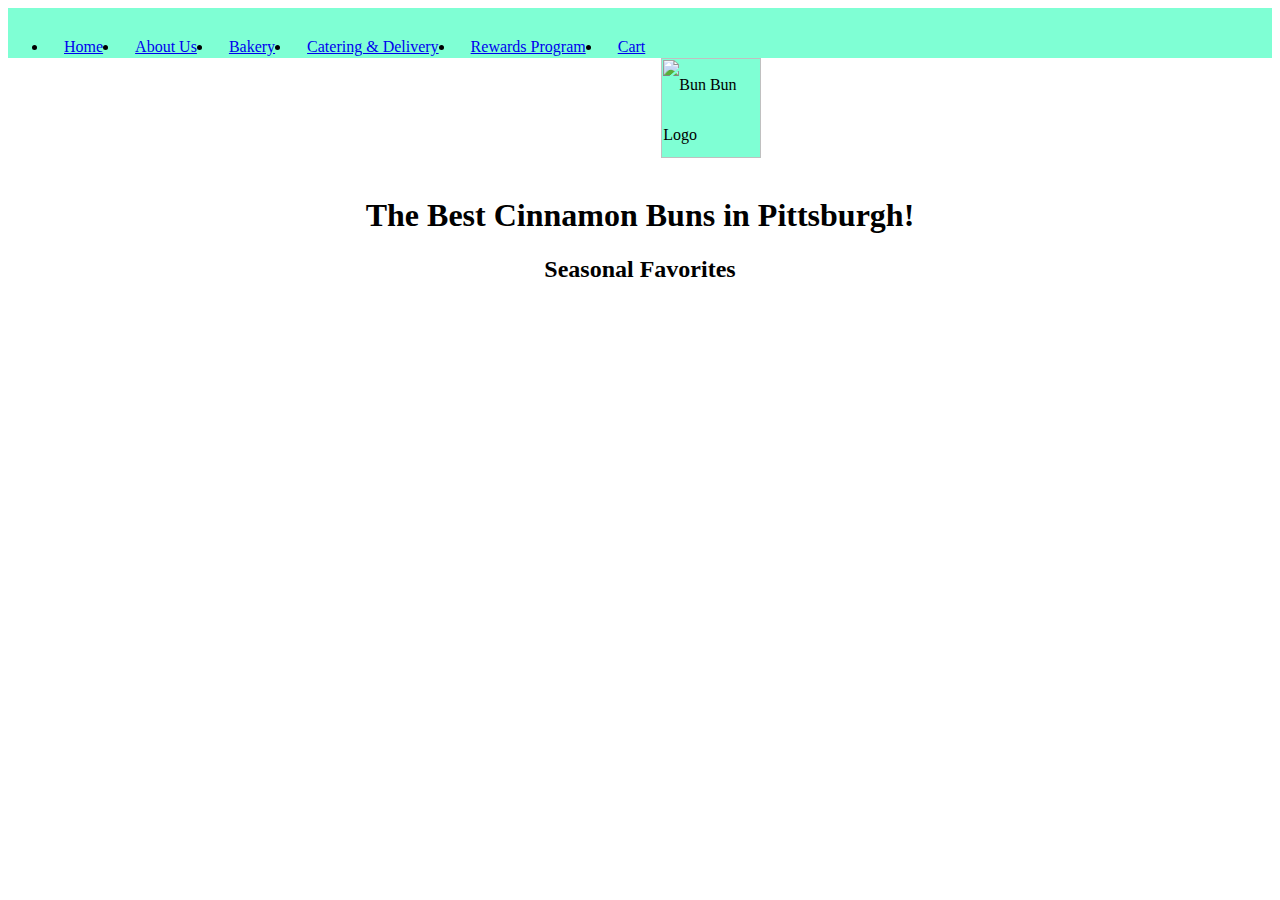
==== index.html @ b0fdb366 "Add files via upload" ====
<html>
  <head>
    <meta charset="utf-8" />
    <title>Homework 5</title>
	<link href="style.css" rel="stylesheet" type="text/css">
  </head>
  
  <body>

    <nav class = "header">
        <ul>
            <li>
                <a href = "#">Home</a>
            </li>
            <li>
                <a href = "#">About Us</a>
            </li>
            <li>
                <a href = "#">Bakery</a>
            </li>
            <li>
                <a href = "#">Catering & Delivery</a>
            </li>
            <li>
                <a href = "#">Rewards Program</a>
            </li>
            <li>
                <a href = "#">Cart</a>
            </li>
        </ul>
    </nav>
    
    <img src="BunBun Logo.png" alt="Bun Bun Logo" id = "logo" class = "header">
  
    <br>

  	<h1 id = "banner">The Best Cinnamon Buns in Pittsburgh!</h1>
  	
  	<h2 id = "seasonal-favorites">Seasonal Favorites</h2>
  	
 	
  </body>
  
</html>
---- style.css ----
.header {
    display: block;
    height: 50px;
    line-height: 50px;
}

.header li {
    float: left;
}

.header li a {
    display: inline-block;
    text-align: center;
    padding: 14px 16px;
}

#logo {
    display: block;
    margin-left: 50%;
    margin-right: 50%;
    width: 100px;
    height: 100px;
}

.header {
    background-color: aquamarine;
}

#banner {
    text-align: center;
    font-weight: bolder;
}

#seasonal-favorites {
    text-align: center;
    font-weight: bold;
}
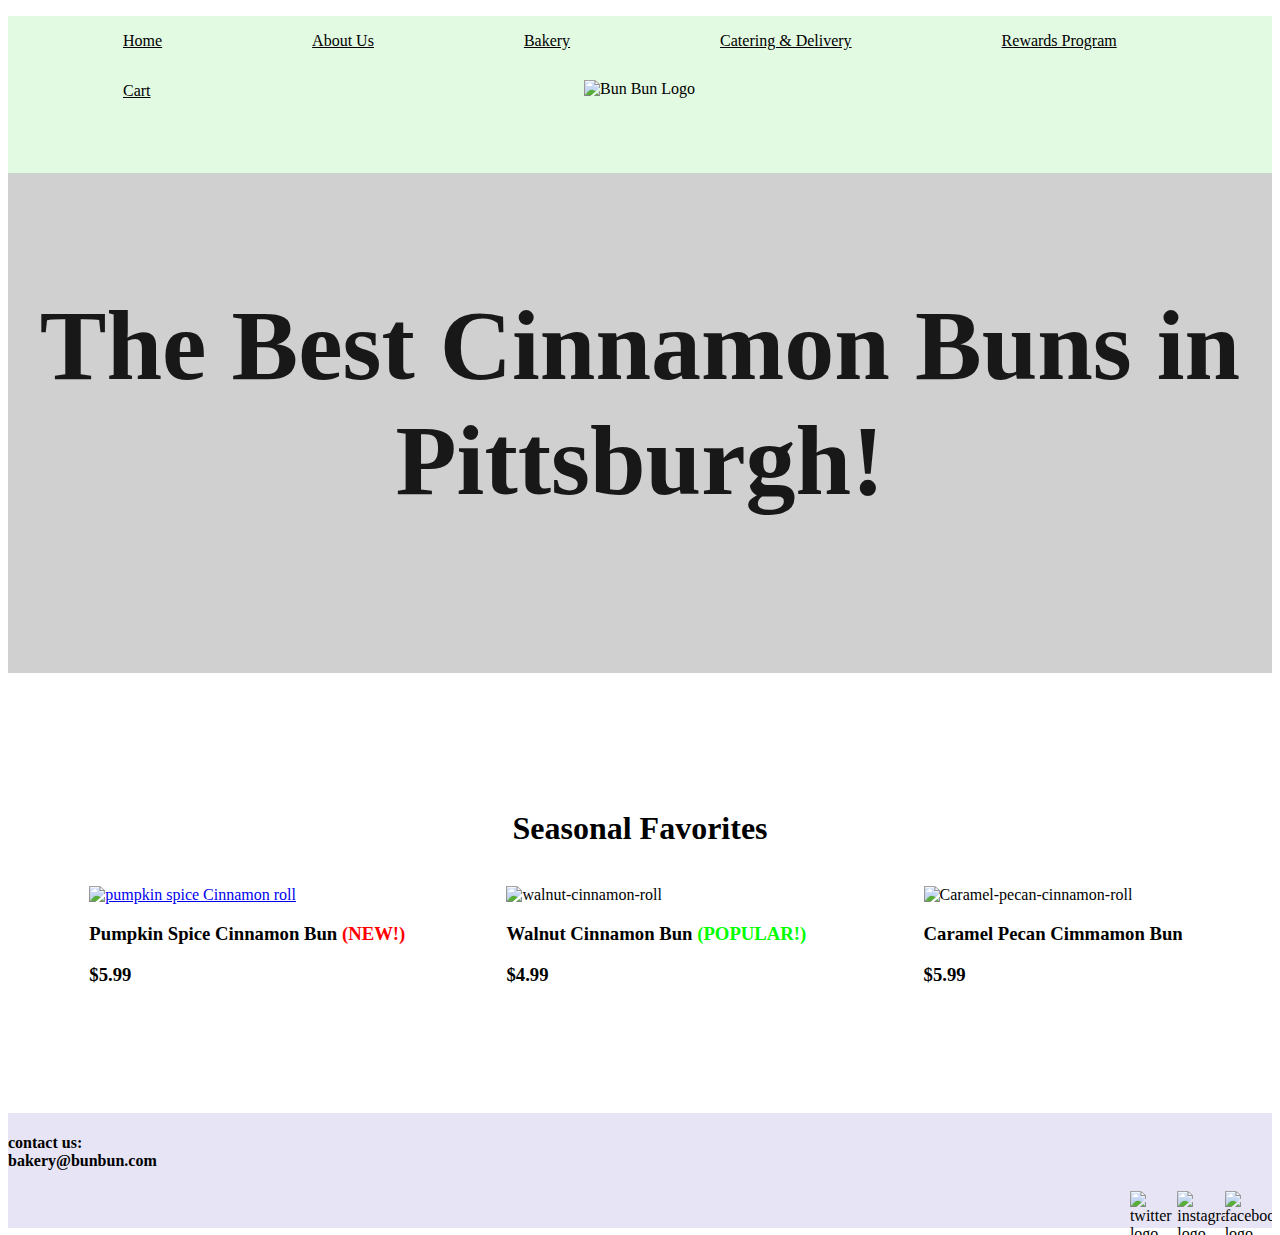
==== commit a364fdcb: "Add files via upload" ====
--- a/index.html
+++ b/index.html
@@ -1,3 +1,4 @@
+<!DOCTYPE html>
 <html>
   <head>
     <meta charset="utf-8" />
@@ -6,39 +7,78 @@
   </head>
   
   <body>
+    <div class = "container">
+        <nav class = "header">
+            <ul>
+                <li>
+                    <a href = "index.html">Home</a>
+                </li>
+                <li>
+                    <a href = "#">About Us</a>
+                </li>
+                <li>
+                    <a href = "bakery.html">Bakery</a>
+                </li>
+                <li>
+                    <a href = "#">Catering & Delivery</a>
+                </li>
+                <li>
+                    <a href = "#">Rewards Program</a>
+                </li>
+                <li>
+                    <a href = "#">Cart</a>
+                </li>
+            </ul>
+        </nav>
+    </div>
+    <img src="BunBun Logo.png" alt="Bun Bun Logo" id = "logo">
+    <h1 id = "banner"> <br> The Best Cinnamon Buns in Pittsburgh!</h1>
+    <h1 id = "seasonal-favorites">Seasonal Favorites</h1>
+    <br>
+    <div class = "row-padding column-padding align food">
+        <div class = "rolls">
+            <a href= "pumpkin-spice.html"><img src = "pumpkin-spice-roll.jpg" alt= "pumpkin spice Cinnamon roll" class = "roll-pics"></a>
+            <h3>Pumpkin Spice Cinnamon Bun    <span id = "new">    (NEW!)</span></h3>
+            <h3 class = "prices">$5.99</h3>
+        </div>
+    
+        <div class = "rolls">
+            <img src = "walnut-cinnamon-roll.jpg" alt = "walnut-cinnamon-roll" class = "roll-pics">
+            <h3 class = "roll-text">Walnut Cinnamon Bun <span id = "popular"> (POPULAR!)</span></h3>
+            <h3 class = "prices">$4.99</h3>
+        </div>
 
-    <nav class = "header">
-        <ul>
-            <li>
-                <a href = "#">Home</a>
-            </li>
-            <li>
-                <a href = "#">About Us</a>
-            </li>
-            <li>
-                <a href = "#">Bakery</a>
-            </li>
-            <li>
-                <a href = "#">Catering & Delivery</a>
-            </li>
-            <li>
-                <a href = "#">Rewards Program</a>
-            </li>
-            <li>
-                <a href = "#">Cart</a>
-            </li>
-        </ul>
-    </nav>
-    
-    <img src="BunBun Logo.png" alt="Bun Bun Logo" id = "logo" class = "header">
-  
+        <div class = "rolls">
+            <img src= "Caramel-pecan-cinnamon-roll.jpg" alt = "Caramel-pecan-cinnamon-roll" class = "roll-pics">
+            <h3 class = "roll-text">Caramel Pecan Cimmamon Bun</h3>
+            <h3 class = "prices">$5.99</h3>
+        </div>
+    </div>
+    <br>
+    <br>
+    <br>
+    </div>
     <br>
 
-  	<h1 id = "banner">The Best Cinnamon Buns in Pittsburgh!</h1>
-  	
-  	<h2 id = "seasonal-favorites">Seasonal Favorites</h2>
-  	
- 	
+    <br>
+
+    <br>
+    <footer>
+        <div class = "footer">
+            <div>
+                <h4>contact us:
+                <br>
+                bakery@bunbun.com
+                </h4>            
+            </div>
+            <div>
+                <img src = "facebook-pics.png" alt = "facebook logo" class = "socials">
+                <img src = "insta-logo.png" alt = "instagram logo" class = "socials">
+                <img src = "twitter-logo.png" alt = "twitter logo" class = "socials">
+            </div>
+        </div>
+        </footer>
+    </div>
   </body>
   
 </html>
--- a/style.css
+++ b/style.css
@@ -1,3 +1,15 @@
+html{   
+    width: 100%;
+    height: 100%;
+    margin: 0px;
+    padding: 0px;
+    overflow-x: hidden; 
+}
+
+div {
+    display: block;
+}
+
 .header {
     display: block;
     height: 50px;
@@ -6,32 +18,141 @@
 
 .header li {
     float: left;
+    list-style-type: none;
+
 }
 
 .header li a {
     display: inline-block;
+    color: black;
     text-align: center;
-    padding: 14px 16px;
+    
+    padding: 0px 75px 0px;
+}
+
+.container {
+    background-color: rgba(198, 244, 199, 0.51);
+    width: 100%;
+    height: 160px;
+    left: 0px;
+    top: -20px;
+    padding-bottom: 0px;
+    background-size: cover;
 }
 
 #logo {
+    position: absolute;
+    top: 80px;
     display: block;
-    margin-left: 50%;
+    margin-left: 45%;
     margin-right: 50%;
-    width: 100px;
-    height: 100px;
-}
-
-.header {
-    background-color: aquamarine;
+    width: 175px;
+    height: 175px;
+    padding: 0px;
+    z-index: 2;
 }
 
 #banner {
+    background: url("regular cinnsmon roll.jpeg");
+    width: 100%;
+    height: 500px;
+    background-repeat: no-repeat;
+    background-position: center;
+    position: relative;
     text-align: center;
     font-weight: bolder;
+    background-size: cover;
+    background-color: #cccccc;
+    font-size: 100px;
+    filter: grayscale(45%);
+    opacity: 0.9;
+    top: -70px;
+    padding-top: 0px;
 }
+
 
 #seasonal-favorites {
     text-align: center;
     font-weight: bold;
+    top: -100x;
+}
+
+.row-padding {
+    padding-top: 16px;
+    padding-bottom: 16px;
+}
+
+.align {
+    text-align: left;
+}
+
+.roll-pics {
+    width: 300px;
+    height: 200px;
+}
+
+.rolls {
+    width: 33%;
+    display: block;
+    float: left;
+}
+
+.food {
+    display: flex;
+    justify-content: center;
+    width: 100%;
+   
+    padding: 0px 75px 0px;     
+}
+
+#new {
+    color: red;
+}
+
+#popular {
+    color: lime;
+}
+
+.socials {
+    width: 47.37px;
+    height: 43.53px;
+    bottom: 0px;
+    float: right;
+}
+
+
+footer { 
+    position: relative;
+    width: 100%;
+    height: 115px;
+    left: 0px;
+    bottom: 0px;
+    background-color: rgba(130, 118, 203, 0.19);
+    background-size: cover;
+    display: inline-block;
+}
+
+#price {
+    color: lime;
+}
+
+#pumpkin {
+    width: 420px;
+    height: 275px;
+}
+
+.side-pics {
+    -ms-flex: 50%;
+    flex: 1 1 50%;
+    padding: 0 4px;
+}
+
+.pumpkins {
+    width: 75px;
+    height: 50px;
+    
+}
+
+.side-pics .pumpkins {
+  vertical-align: middle;
 }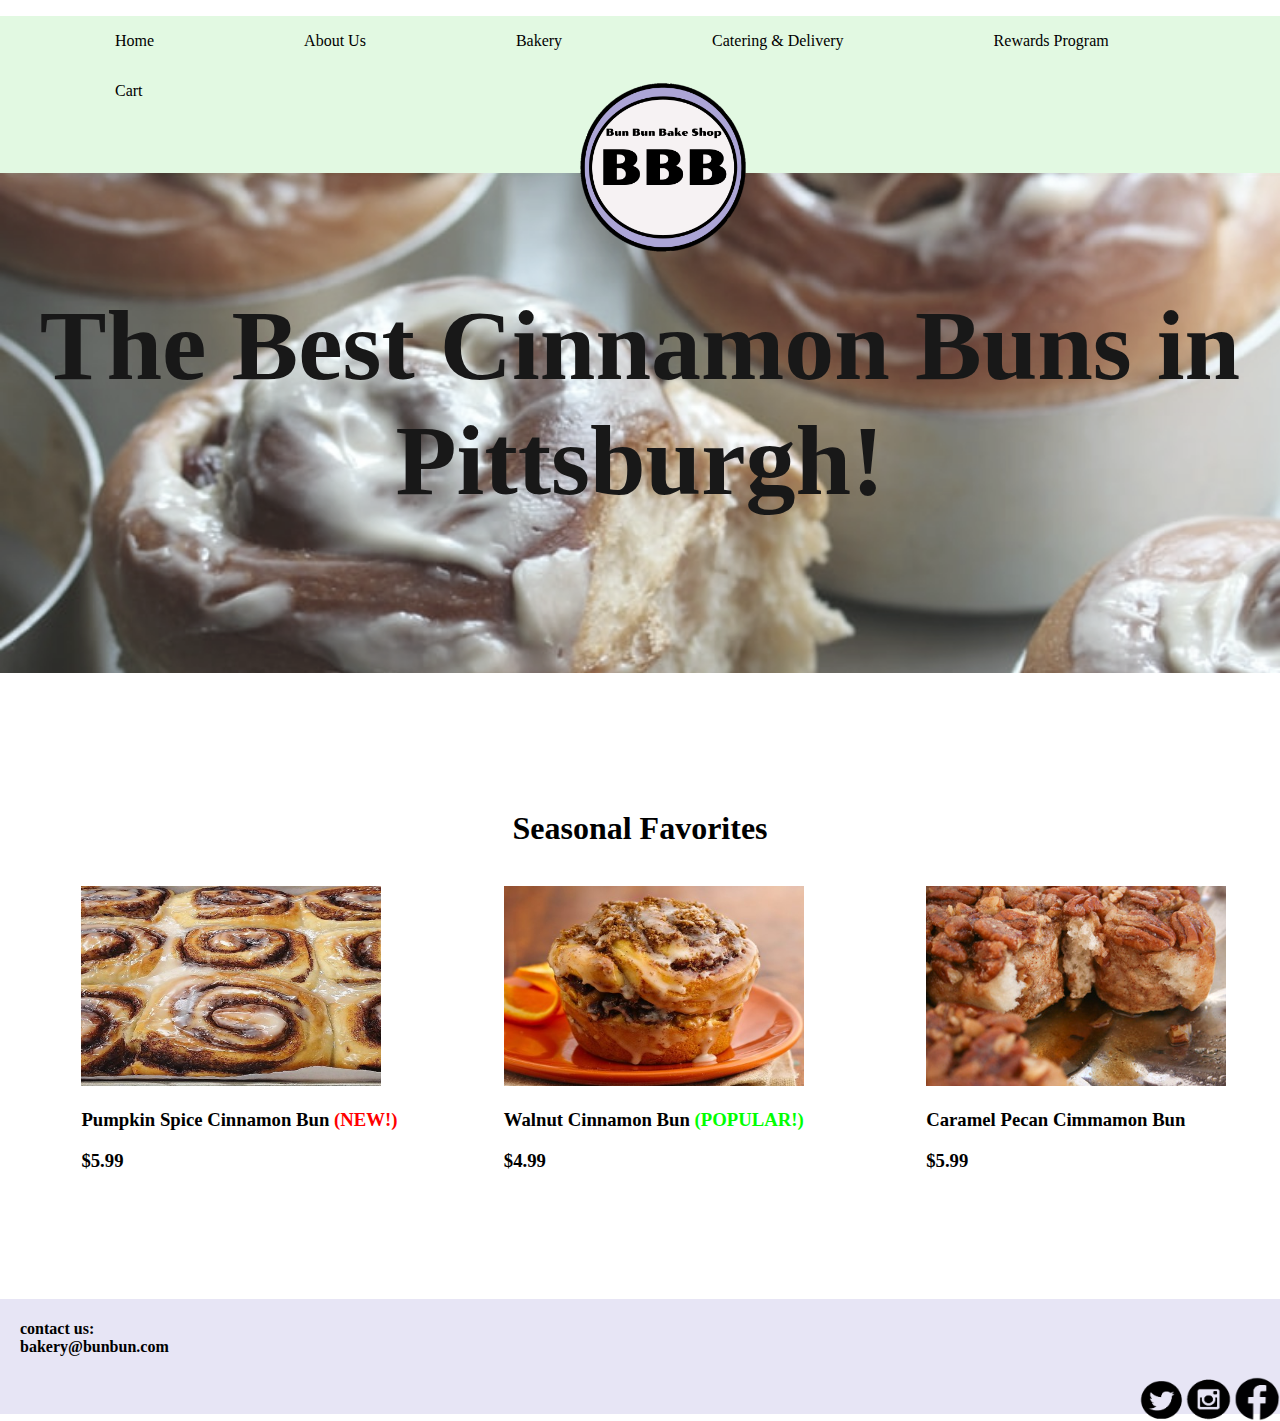
==== commit da07ca79: "Add files via upload" ====
--- a/index.html
+++ b/index.html
@@ -38,7 +38,7 @@
     <div class = "row-padding column-padding align food">
         <div class = "rolls">
             <a href= "pumpkin-spice.html"><img src = "pumpkin-spice-roll.jpg" alt= "pumpkin spice Cinnamon roll" class = "roll-pics"></a>
-            <h3>Pumpkin Spice Cinnamon Bun    <span id = "new">    (NEW!)</span></h3>
+            <a href= "pumpkin-spice.html"><h3>Pumpkin Spice Cinnamon Bun    <span id = "new">    (NEW!)</span> </h3></a>
             <h3 class = "prices">$5.99</h3>
         </div>
     
--- a/style.css
+++ b/style.css
@@ -1,4 +1,4 @@
-html{   
+html body {   
     width: 100%;
     height: 100%;
     margin: 0px;
@@ -26,9 +26,15 @@
     display: inline-block;
     color: black;
     text-align: center;
-    
     padding: 0px 75px 0px;
-}
+    text-decoration: none;
+}
+
+.header li a:hover {
+    color: #3F5DCB;
+    text-decoration: underline;
+}
+
 
 .container {
     background-color: rgba(198, 244, 199, 0.51);
@@ -91,6 +97,21 @@
     height: 200px;
 }
 
+.roll-text:hover {
+    color:#3F5DCB;
+    text-decoration: underline;
+}
+
+.rolls a {
+    color: black;
+    text-decoration: none;
+}
+
+.rolls a:hover {
+    color: #3F5DCB;
+    text-decoration: underline;
+}
+
 .rolls {
     width: 33%;
     display: block;
@@ -132,27 +153,102 @@
     display: inline-block;
 }
 
+#bakery-title {
+    padding-left: 30px;
+}
+
+#bakery-direction:hover {
+    color: #3F5DCB;
+}
+
+#bakery-direction {
+    padding-left: 75px;
+    color: black;
+}
+
+#pumpkin-spice-title {
+    padding-left: 75px;
+}
+
 #price {
     color: lime;
+    padding-left: 75px;
 }
 
 #pumpkin {
     width: 420px;
     height: 275px;
+    padding-left: 75px;
 }
 
 .side-pics {
-    -ms-flex: 50%;
-    flex: 1 1 50%;
-    padding: 0 4px;
+    line-height: 50px;
+    width: 63px;
+    text-align: center;
+    margin: 1em 0;
+    position:absolute;
+    top: 385px;
+    left: 525px;
 }
 
 .pumpkins {
-    width: 75px;
+    width: 63px;
     height: 50px;
-    
-}
-
-.side-pics .pumpkins {
-  vertical-align: middle;
-}+    vertical-align: middle; 
+    padding-bottom: 25px;
+}
+
+#main-pumpkin {
+    filter: grayscale(50%);
+}
+
+.food-details {
+    padding-left: 75px;
+}
+
+.glaze-type {
+    position: absolute;
+    top: 450px;
+    left: 750px;
+    font-size: 20px;
+}
+
+.quantity {
+    position: absolute;
+    top: 550px;
+    left: 750px;
+    font-size: 20px;
+}
+
+.button {
+    background-color: rgba(104, 215, 65, 0.57);
+    border: none;
+    color: black;
+    padding: 15px 32px;
+    text-align: center;
+    text-decoration: none;
+    display: inline-block;
+    font-size: 16px;
+    position: absolute;
+    top: 680px;
+    left: 800px;
+    font-weight: bold;
+}
+
+.button:hover {
+    color: #3F5DCB;
+    background-color: #99ABEE;
+}
+
+#related-products {
+    text-align: center;
+    font-weight: bold; 
+}
+
+.roll-pics:hover {
+    filter: grayscale(65%);
+}
+
+h4 {
+    padding-left: 20px;
+}
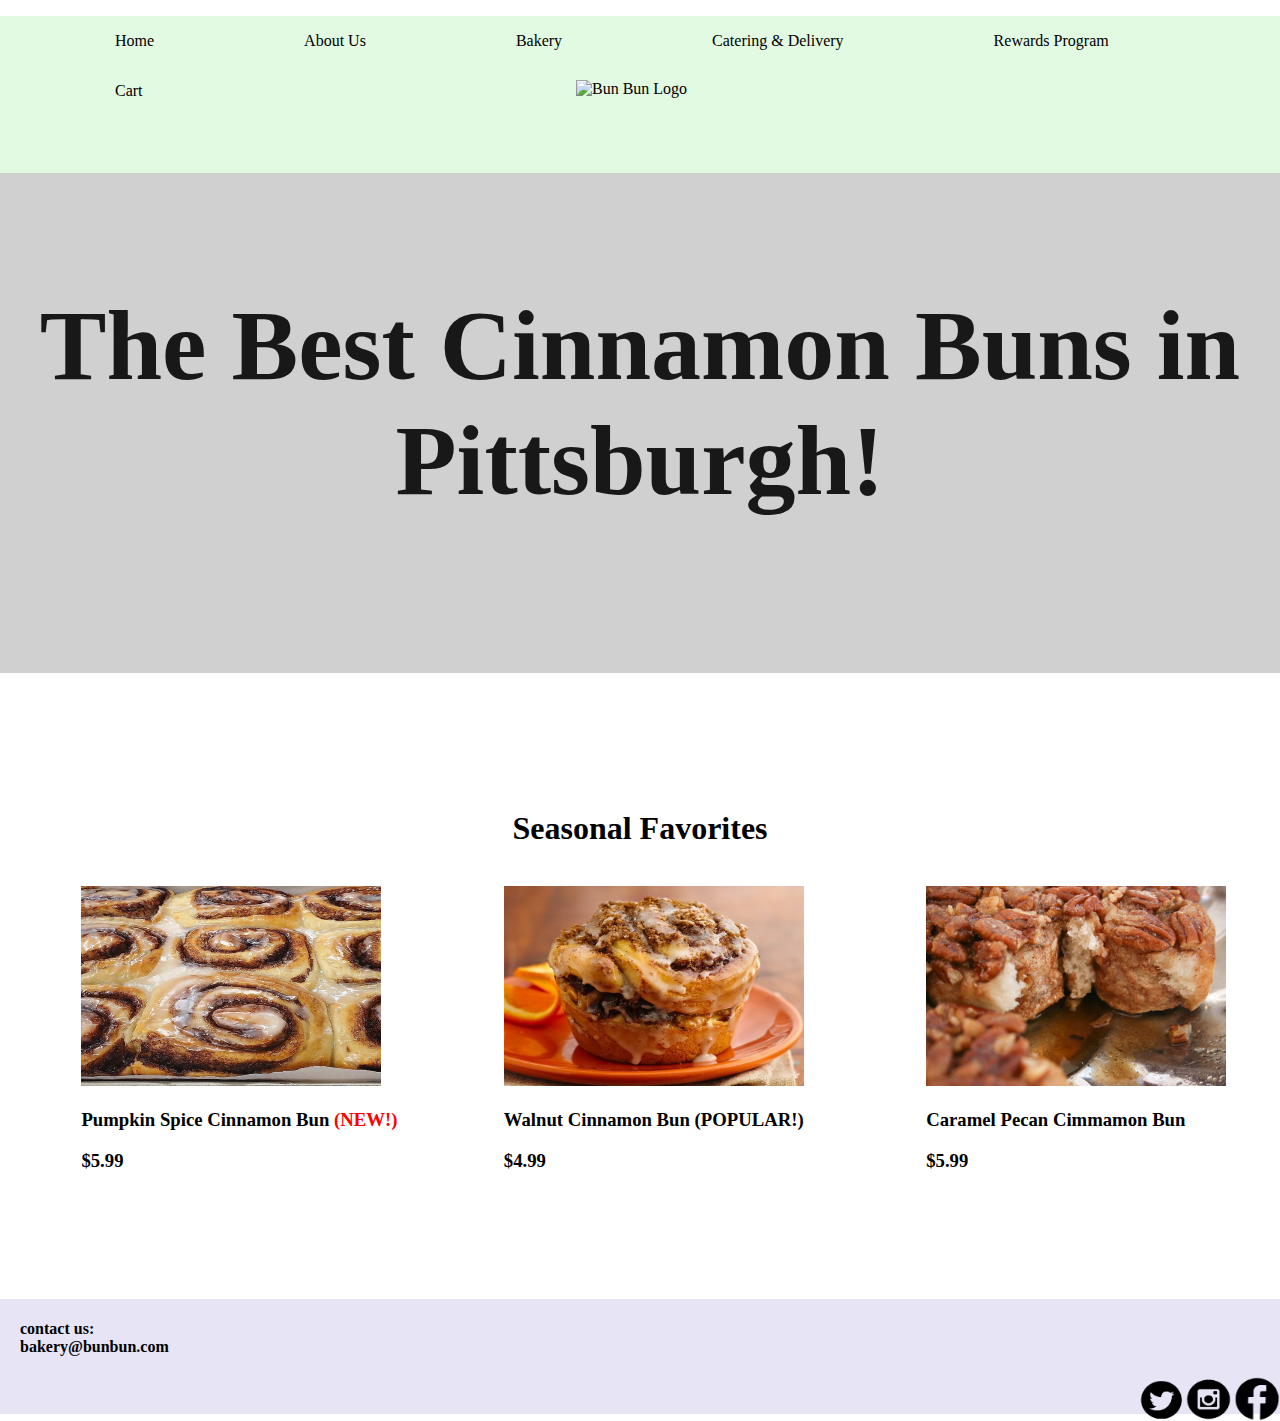
==== commit ec0bb8cf: "Add files via upload" ====
--- a/index.html
+++ b/index.html
@@ -31,7 +31,7 @@
             </ul>
         </nav>
     </div>
-    <img src="BunBun Logo.png" alt="Bun Bun Logo" id = "logo">
+    <img src="BunBun-Logo.png" alt="Bun Bun Logo" id = "logo">
     <h1 id = "banner"> <br> The Best Cinnamon Buns in Pittsburgh!</h1>
     <h1 id = "seasonal-favorites">Seasonal Favorites</h1>
     <br>
@@ -44,7 +44,7 @@
     
         <div class = "rolls">
             <img src = "walnut-cinnamon-roll.jpg" alt = "walnut-cinnamon-roll" class = "roll-pics">
-            <h3 class = "roll-text">Walnut Cinnamon Bun <span id = "popular"> (POPULAR!)</span></h3>
+            <h3 class = "roll-text">Walnut Cinnamon Bun <span class = "popular"> (POPULAR!)</span></h3>
             <h3 class = "prices">$4.99</h3>
         </div>
 
@@ -57,7 +57,6 @@
     <br>
     <br>
     <br>
-    </div>
     <br>
 
     <br>
@@ -78,7 +77,6 @@
             </div>
         </div>
         </footer>
-    </div>
   </body>
   
 </html>
